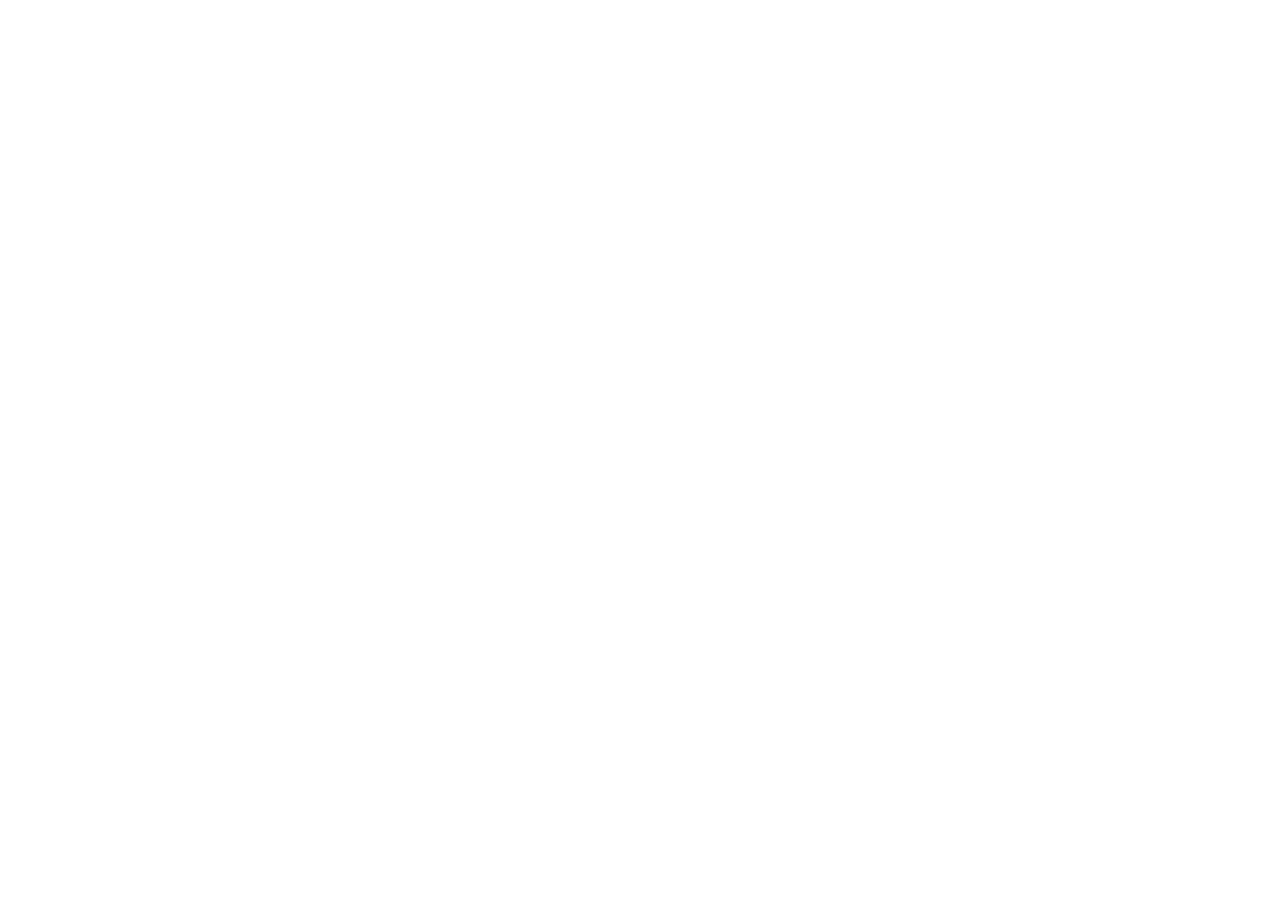
==== Assets/index.html @ ce14baa7 "added a reset.css and linked both in the html doc" ====
<!DOCTYPE html>
<html lang="en">
<head>
    <meta charset="UTF-8">
    <meta http-equiv="X-UA-Compatible" content="IE=edge">
    <meta name="viewport" content="width=device-width, initial-scale=1.0">
    <title>Evan Eberts Portfolio</title>
    <link rel="stylesheet" href="css/reset.css">
    <link rel="stylesheet" href="css/style.css">
</head>
<body>
    
</body>
</html>
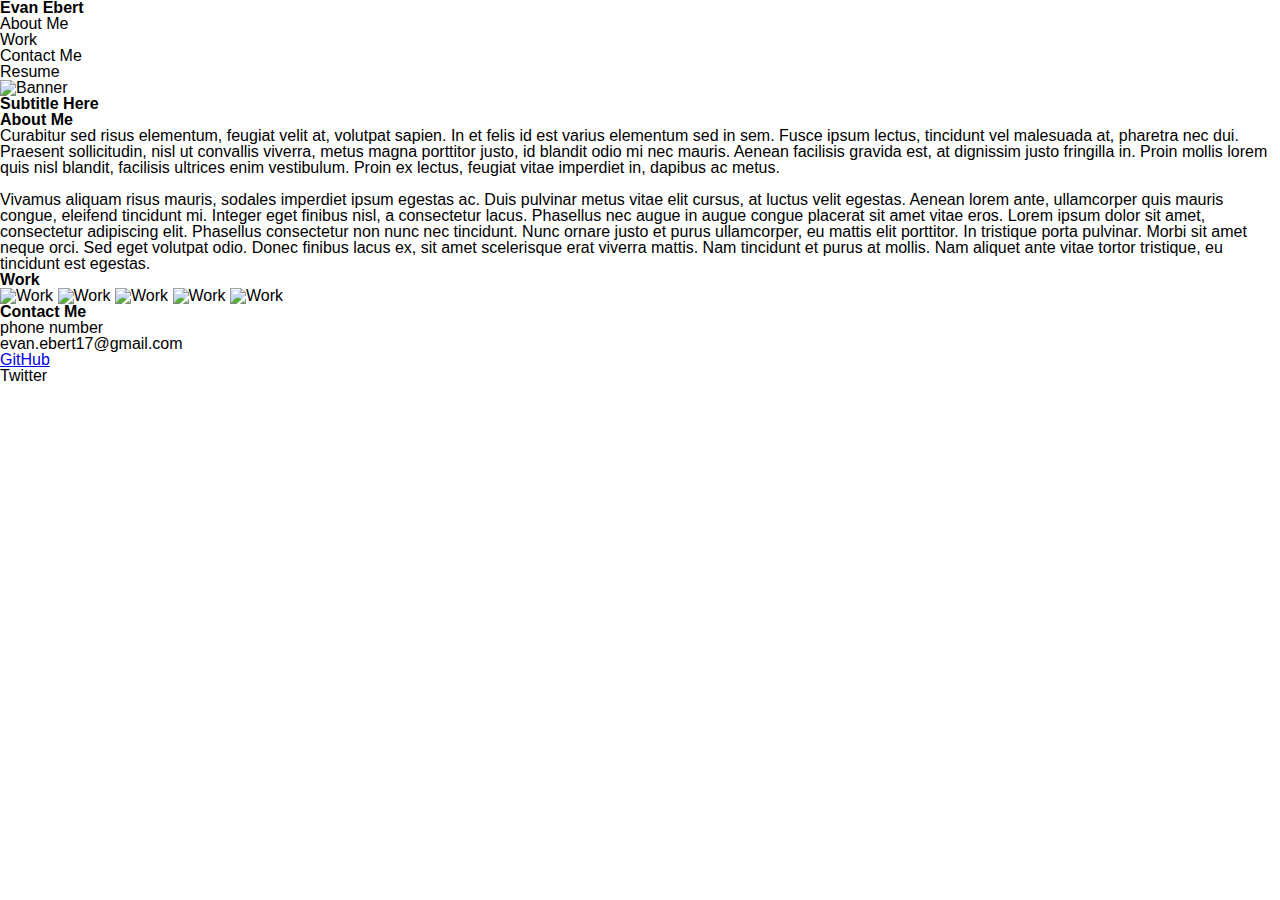
==== commit ae10d3b7: "filled out HTML doc" ====
--- a/Assets/index.html
+++ b/Assets/index.html
@@ -9,6 +9,54 @@
     <link rel="stylesheet" href="css/style.css">
 </head>
 <body>
+    <div>
+    <header>
+        <h1>Evan Ebert</h1>
+        <ul id="headerlist">
+            <!-- needs to be aligned to the right-->
+            <li>About Me</li>
+            <li>Work</li>
+            <li>Contact Me</li>
+            <li>Resume</li>
+        </ul>
+    </header>
+    <img src="" alt="Banner">
+    <!-- align bottom right-->
+    <h2>Subtitle Here</h2>
+    </div>
     
+    
+<main>
+    <section>
+        <!-- aligned to the left-->
+        <!-- potentially change these to asides and then divs for the content-->
+        <h1>About Me</h1>
+        <div id="paragraph">
+        <p>Curabitur sed risus elementum, feugiat velit at, volutpat sapien. In et felis id est varius elementum sed in sem. Fusce ipsum lectus, tincidunt vel malesuada at, pharetra nec dui. Praesent sollicitudin, nisl ut convallis viverra, metus magna porttitor justo, id blandit odio mi nec mauris. Aenean facilisis gravida est, at dignissim justo fringilla in. Proin mollis lorem quis nisl blandit, facilisis ultrices enim vestibulum. Proin ex lectus, feugiat vitae imperdiet in, dapibus ac metus.
+            <br>
+            <br>
+            Vivamus aliquam risus mauris, sodales imperdiet ipsum egestas ac. Duis pulvinar metus vitae elit cursus, at luctus velit egestas. Aenean lorem ante, ullamcorper quis mauris congue, eleifend tincidunt mi. Integer eget finibus nisl, a consectetur lacus. Phasellus nec augue in augue congue placerat sit amet vitae eros. Lorem ipsum dolor sit amet, consectetur adipiscing elit. Phasellus consectetur non nunc nec tincidunt. Nunc ornare justo et purus ullamcorper, eu mattis elit porttitor. In tristique porta pulvinar. Morbi sit amet neque orci. Sed eget volutpat odio. Donec finibus lacus ex, sit amet scelerisque erat viverra mattis. Nam tincidunt et purus at mollis. Nam aliquet ante vitae tortor tristique, eu tincidunt est egestas.</p>
+        </div>    
+        </section>
+    <section>
+        <!-- aligned to the left-->
+        <h1>Work</h1>
+        <img id="thebigone" src="" alt="Work">
+        <img class="imgbox" src="" alt="Work">
+        <img class="imgbox" src="" alt="Work">
+        <img class="imgbox" src="" alt="Work">
+        <img class="imgbox" src="" alt="Work">
+    </section>
+    <section>
+    <!-- aligned to the left-->
+        <h1>Contact Me</h1>
+        <ul id="contactinfo">
+            <li>phone number</li>
+            <li>evan.ebert17@gmail.com</li>
+            <li><a href="https://github.com/evan-ebert17" target="_blank">GitHub</a></li>
+            <li>Twitter</li>
+        </ul>
+    </section>
+</main>
 </body>
 </html>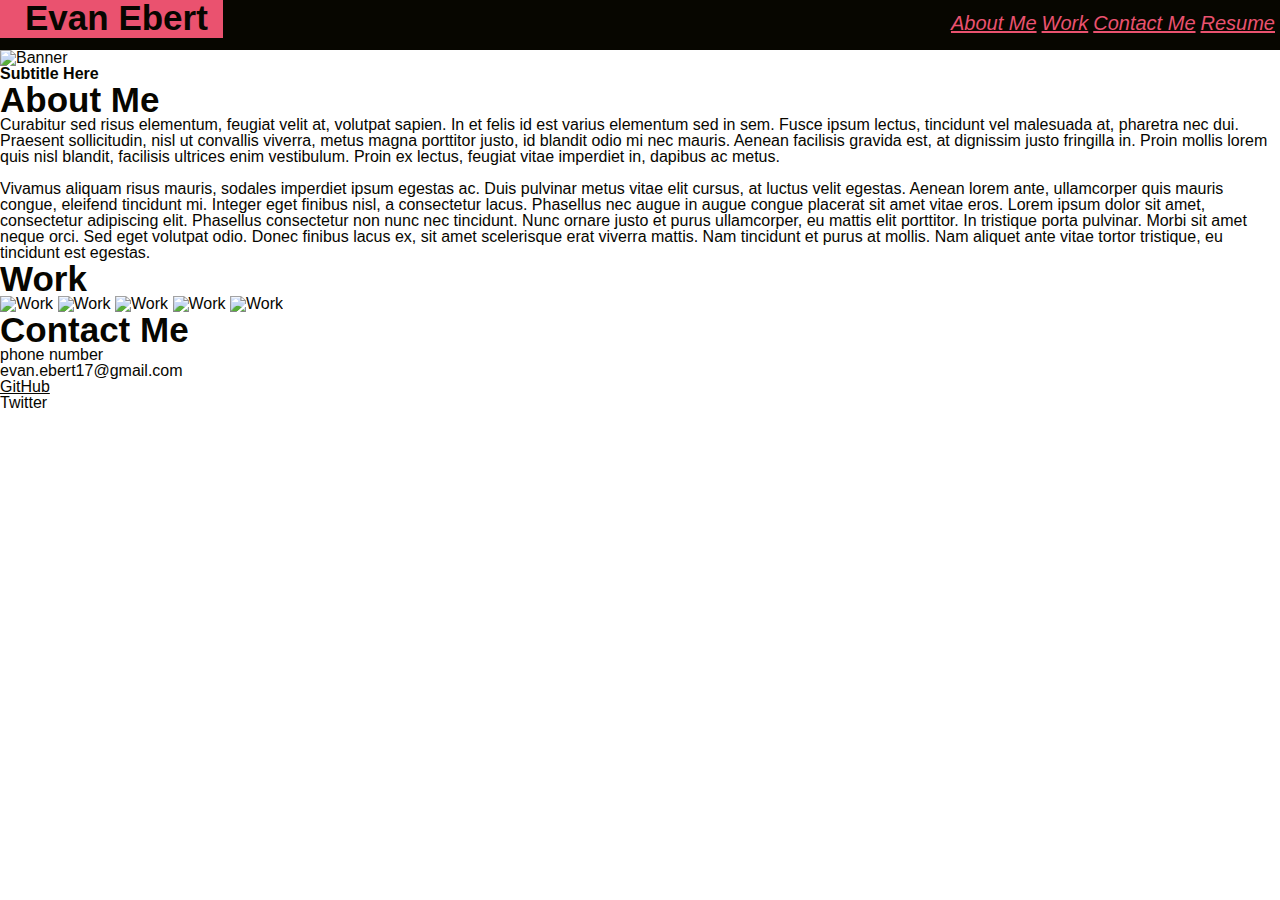
==== commit de33eb6b: "created header css" ====
--- a/Assets/index.html
+++ b/Assets/index.html
@@ -9,16 +9,18 @@
     <link rel="stylesheet" href="css/style.css">
 </head>
 <body>
-    <div>
+    <div id="headerdiv">
     <header>
-        <h1>Evan Ebert</h1>
+       
+        <h1 id="headerh1bg">Evan Ebert</h1>
         <ul id="headerlist">
             <!-- needs to be aligned to the right-->
-            <li>About Me</li>
+            <li id=>About Me</li>
             <li>Work</li>
             <li>Contact Me</li>
             <li>Resume</li>
         </ul>
+        
     </header>
     <img src="" alt="Banner">
     <!-- align bottom right-->
--- a/Assets/css/style.css
+++ b/Assets/css/style.css
@@ -0,0 +1,49 @@
+* {
+ font-family:'Franklin Gothic Medium', 'Arial Narrow', Arial, sans-serif;
+ color: #070600;
+}
+
+h1 {
+    font-size: 35px;
+    display: block;
+}
+
+header {
+    display: flex;
+    justify-content: space-between;
+    height: 50px;
+    background: #070600;
+}
+
+#tryalign {
+    background-color: #070600;
+    
+}
+
+header  > h1 {
+    background-color: #ea526f;
+    padding-left: 25px;
+    padding-right: 15px;
+    margin-bottom: 12px;
+    display: flex;
+}
+
+header > ul {
+    text-align: right;
+    color: #ea526f;
+    display: flex;
+    align-items: center;
+    border: 10px;
+}
+
+
+header ul > li {
+    color: #ea526f;
+    font-style: italic;
+    text-decoration: underline;
+    padding-bottom: 5px;
+    padding-right: 5px;
+    font-size: 20px;
+    display: flex;
+
+}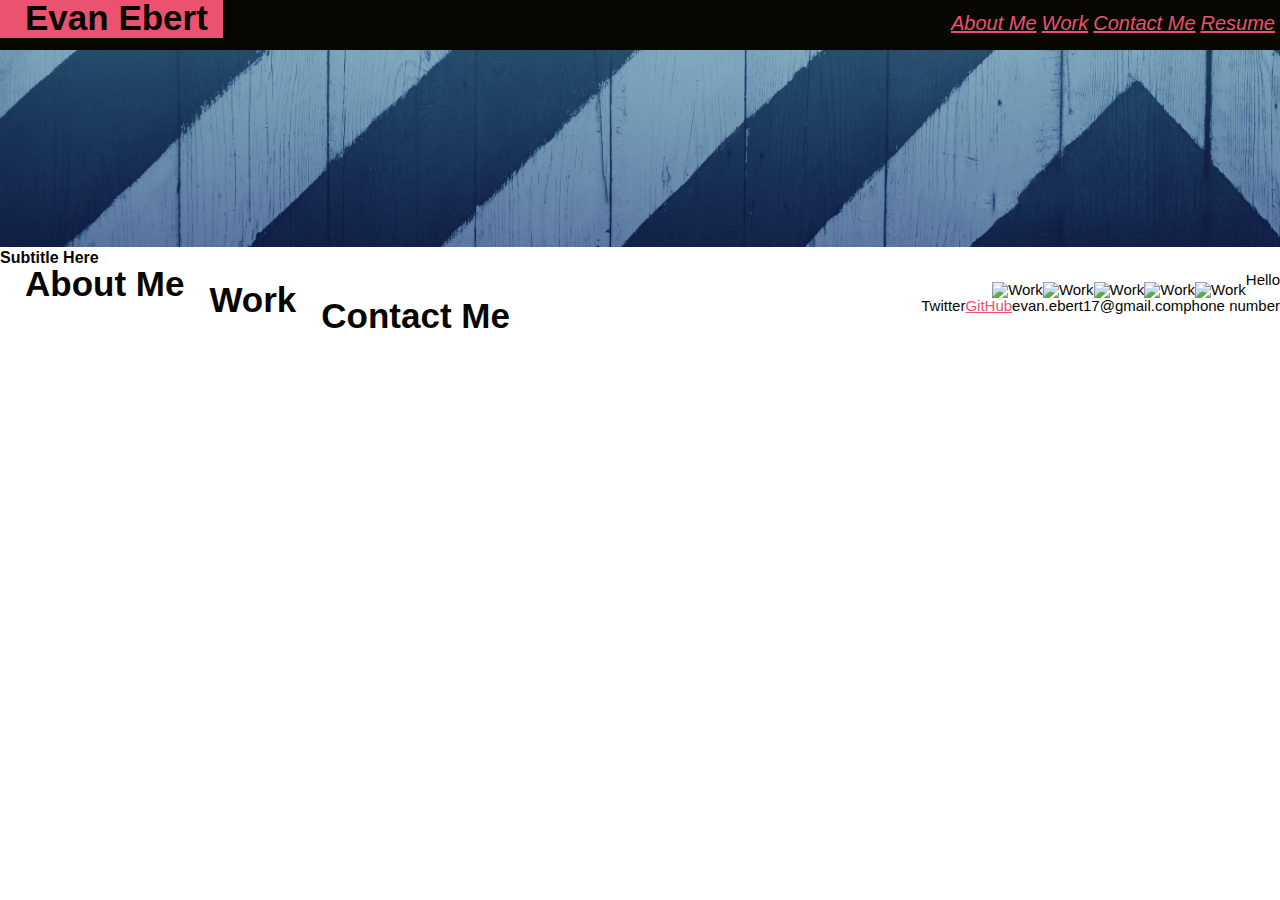
==== commit 559c8b90: "added partial css for the main tag and added a images folder containing the topmost jumbotron" ====
--- a/Assets/index.html
+++ b/Assets/index.html
@@ -15,40 +15,43 @@
         <h1 id="headerh1bg">Evan Ebert</h1>
         <ul id="headerlist">
             <!-- needs to be aligned to the right-->
-            <li id=>About Me</li>
+            <li>About Me</li>
             <li>Work</li>
             <li>Contact Me</li>
             <li>Resume</li>
         </ul>
         
     </header>
-    <img src="" alt="Banner">
-    <!-- align bottom right-->
-    <h2>Subtitle Here</h2>
     </div>
-    
-    
+    <div>
+        <img src="./images/jumbotron.png" alt="Banner">
+        <!-- align bottom right-->
+        <h2>Subtitle Here</h2>
+    </div>
+
 <main>
+    <div>
     <section>
         <!-- aligned to the left-->
         <!-- potentially change these to asides and then divs for the content-->
         <h1>About Me</h1>
-        <div id="paragraph">
-        <p>Curabitur sed risus elementum, feugiat velit at, volutpat sapien. In et felis id est varius elementum sed in sem. Fusce ipsum lectus, tincidunt vel malesuada at, pharetra nec dui. Praesent sollicitudin, nisl ut convallis viverra, metus magna porttitor justo, id blandit odio mi nec mauris. Aenean facilisis gravida est, at dignissim justo fringilla in. Proin mollis lorem quis nisl blandit, facilisis ultrices enim vestibulum. Proin ex lectus, feugiat vitae imperdiet in, dapibus ac metus.
-            <br>
-            <br>
-            Vivamus aliquam risus mauris, sodales imperdiet ipsum egestas ac. Duis pulvinar metus vitae elit cursus, at luctus velit egestas. Aenean lorem ante, ullamcorper quis mauris congue, eleifend tincidunt mi. Integer eget finibus nisl, a consectetur lacus. Phasellus nec augue in augue congue placerat sit amet vitae eros. Lorem ipsum dolor sit amet, consectetur adipiscing elit. Phasellus consectetur non nunc nec tincidunt. Nunc ornare justo et purus ullamcorper, eu mattis elit porttitor. In tristique porta pulvinar. Morbi sit amet neque orci. Sed eget volutpat odio. Donec finibus lacus ex, sit amet scelerisque erat viverra mattis. Nam tincidunt et purus at mollis. Nam aliquet ante vitae tortor tristique, eu tincidunt est egestas.</p>
+        <div >
+        <p> Hello
+        </p>
         </div>    
         </section>
+        <br>
     <section>
         <!-- aligned to the left-->
         <h1>Work</h1>
+        
         <img id="thebigone" src="" alt="Work">
         <img class="imgbox" src="" alt="Work">
         <img class="imgbox" src="" alt="Work">
         <img class="imgbox" src="" alt="Work">
         <img class="imgbox" src="" alt="Work">
     </section>
+        <br>
     <section>
     <!-- aligned to the left-->
         <h1>Contact Me</h1>
@@ -59,6 +62,7 @@
             <li>Twitter</li>
         </ul>
     </section>
+    </div>
 </main>
 </body>
 </html>--- a/Assets/css/style.css
+++ b/Assets/css/style.css
@@ -20,7 +20,7 @@
     
 }
 
-header  > h1 {
+header > h1 {
     background-color: #ea526f;
     padding-left: 25px;
     padding-right: 15px;
@@ -46,4 +46,44 @@
     font-size: 20px;
     display: flex;
 
+}
+
+main div section > h1 {
+    padding-left: 25px;
+    float: left;
+    display: flex;
+    justify-content: space-between;
+    
+}
+
+main div section div > p {
+    float: right;
+    display: flex;
+    flex-direction: row;
+    border: 10px;
+    font-size: 15px;
+    line-height: 3vh;
+}
+#thebigone {
+    float: right;
+    display: flex;
+    border: 10px;
+    font-size: 15px;
+}
+.imgbox {
+    float: right;
+    display: flex;
+    border: 10px;
+    font-size: 15px;
+}
+
+main div section ul > li {
+    float: right;
+    display: flex;
+    border: 10px;
+    font-size: 15px;
+}
+
+a {
+    color: #ea526f;
 }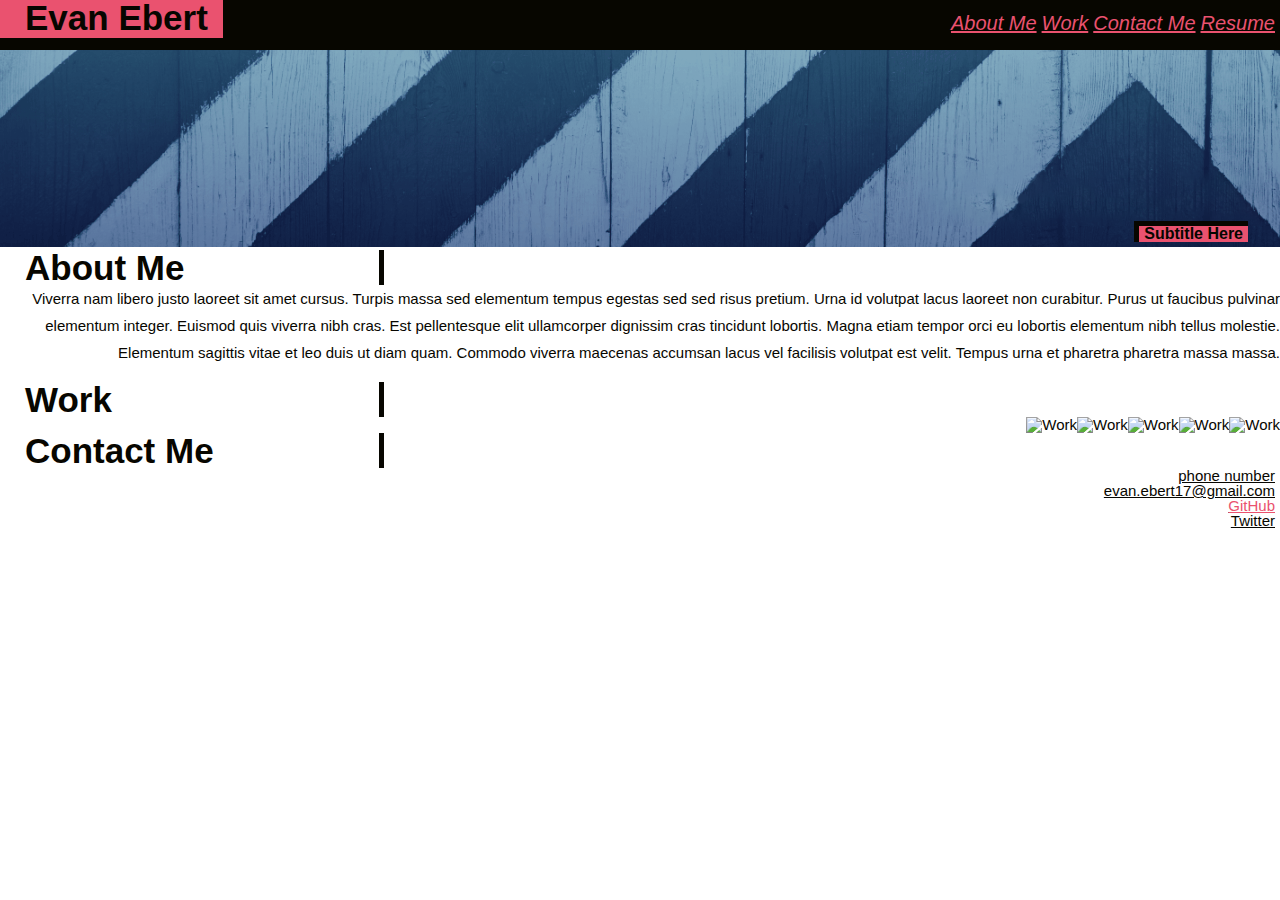
==== commit 522211f2: "changed html divs at the top and fixed the h2 elements in the main section, added color variables" ====
--- a/Assets/index.html
+++ b/Assets/index.html
@@ -23,10 +23,12 @@
         
     </header>
     </div>
-    <div>
+    <div class="container">
         <img src="./images/jumbotron.png" alt="Banner">
         <!-- align bottom right-->
-        <h2>Subtitle Here</h2>
+            <div>
+                <h2 id="subtitle">Subtitle Here</h2>
+            </div>
     </div>
 
 <main>
@@ -36,7 +38,7 @@
         <!-- potentially change these to asides and then divs for the content-->
         <h1>About Me</h1>
         <div >
-        <p> Hello
+        <p> Viverra nam libero justo laoreet sit amet cursus. Turpis massa sed elementum tempus egestas sed sed risus pretium. Urna id volutpat lacus laoreet non curabitur. Purus ut faucibus pulvinar elementum integer. Euismod quis viverra nibh cras. Est pellentesque elit ullamcorper dignissim cras tincidunt lobortis. Magna etiam tempor orci eu lobortis elementum nibh tellus molestie. Elementum sagittis vitae et leo duis ut diam quam. Commodo viverra maecenas accumsan lacus vel facilisis volutpat est velit. Tempus urna et pharetra pharetra massa massa.
         </p>
         </div>    
         </section>
--- a/Assets/css/style.css
+++ b/Assets/css/style.css
@@ -1,3 +1,9 @@
+:root {
+    --black: #070600;
+    --pink: #ea536f;
+    
+}
+
 * {
  font-family:'Franklin Gothic Medium', 'Arial Narrow', Arial, sans-serif;
  color: #070600;
@@ -48,21 +54,40 @@
 
 }
 
+.container {
+    position: relative;
+    text-align: center;
+    color: white;
+}
+
+#subtitle {
+    position: absolute;
+    bottom: 8px;
+    right: 32px;
+    background: #ea526f;
+    padding-left: 5px;
+    padding-right: 5px;
+    border-style: solid;
+    border-width: 5px 0px 0px 5px;
+}
+
 main div section > h1 {
     padding-left: 25px;
-    float: left;
     display: flex;
-    justify-content: space-between;
-    
+    text-align: right;
+    border-style: solid;
+    border-width: 0px 5px 0px 0px;
+    width: 30%;
 }
 
-main div section div > p {
-    float: right;
+p {
     display: flex;
-    flex-direction: row;
+    flex-direction: column;
     border: 10px;
+    text-align: right;
     font-size: 15px;
     line-height: 3vh;
+
 }
 #thebigone {
     float: right;
@@ -78,10 +103,15 @@
 }
 
 main div section ul > li {
-    float: right;
+    text-align: right;
     display: flex;
-    border: 10px;
+    flex-direction: row-reverse;
+    
+    justify-content: space-between;
+    text-decoration: underline;
     font-size: 15px;
+    padding-right: 5px;
+
 }
 
 a {
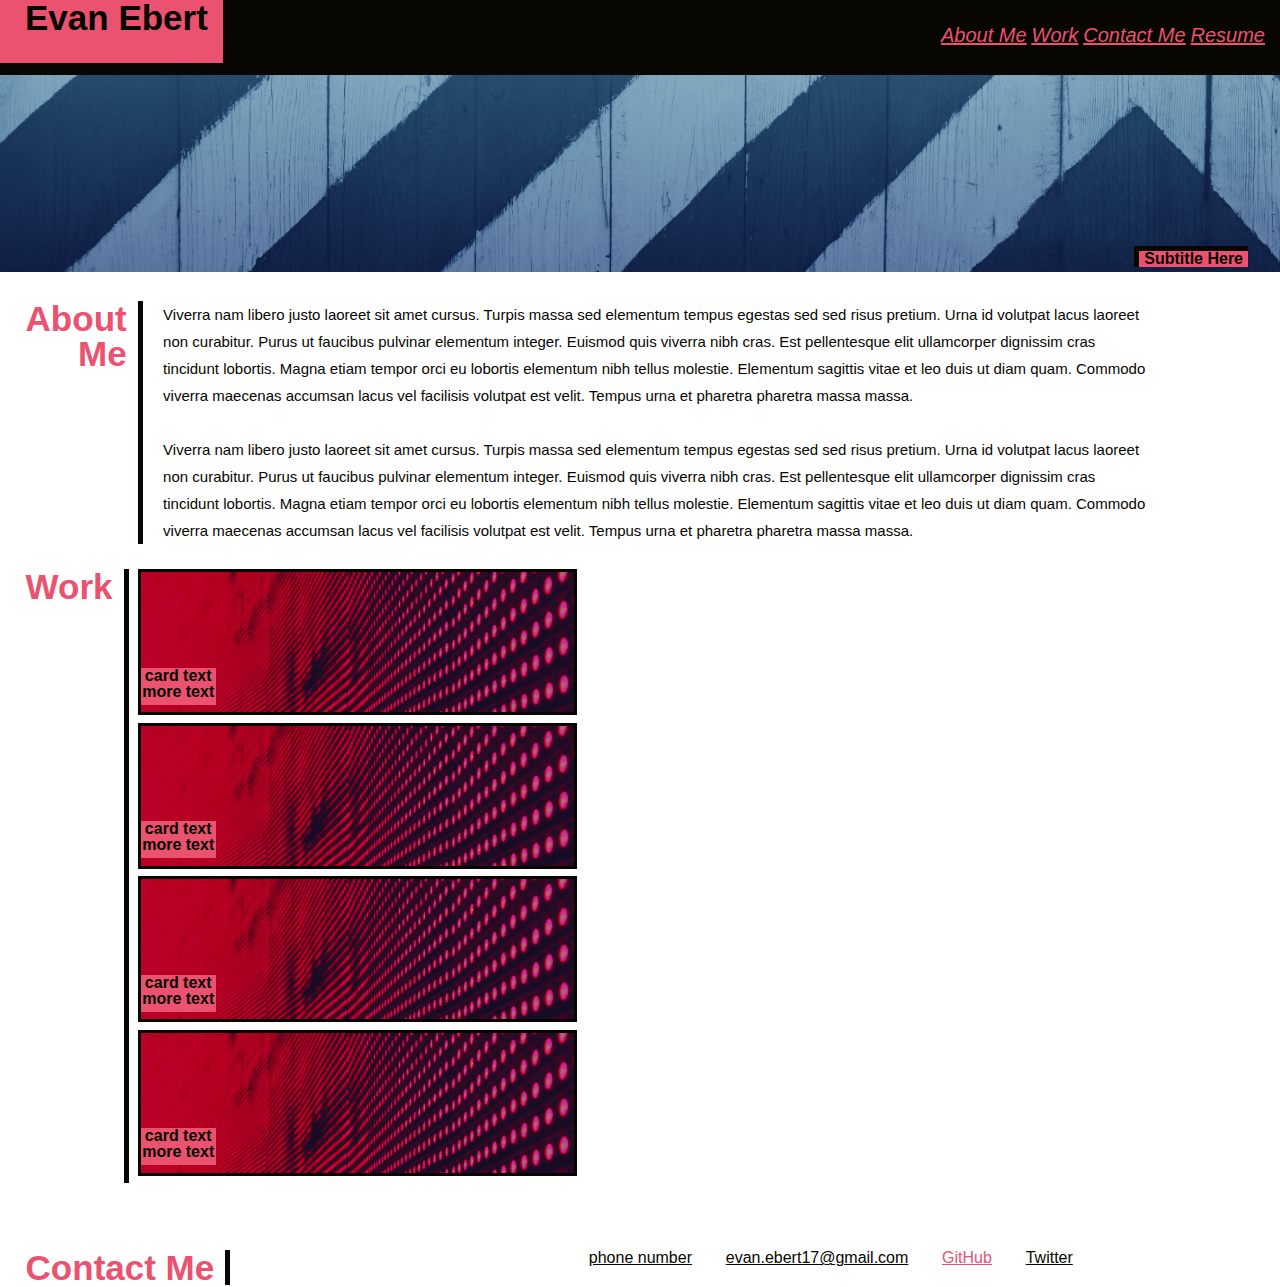
==== commit 9a0dd826: "finished the first two sections, added a lot of divs in the html, made working links in the header a" ====
--- a/Assets/index.html
+++ b/Assets/index.html
@@ -15,9 +15,9 @@
         <h1 id="headerh1bg">Evan Ebert</h1>
         <ul id="headerlist">
             <!-- needs to be aligned to the right-->
-            <li>About Me</li>
-            <li>Work</li>
-            <li>Contact Me</li>
+            <li><a href="#aboutme">About Me</a></li>
+            <li><a href="#workme">Work</a></li>
+            <li><a href="#contactme">Contact Me</a></li>
             <li>Resume</li>
         </ul>
         
@@ -36,27 +36,75 @@
     <section>
         <!-- aligned to the left-->
         <!-- potentially change these to asides and then divs for the content-->
-        <h1>About Me</h1>
-        <div >
+        <h1 class="h1main"><a id="#aboutme">About Me</a></h1>
+        <div class="potentiallyuseful">
         <p> Viverra nam libero justo laoreet sit amet cursus. Turpis massa sed elementum tempus egestas sed sed risus pretium. Urna id volutpat lacus laoreet non curabitur. Purus ut faucibus pulvinar elementum integer. Euismod quis viverra nibh cras. Est pellentesque elit ullamcorper dignissim cras tincidunt lobortis. Magna etiam tempor orci eu lobortis elementum nibh tellus molestie. Elementum sagittis vitae et leo duis ut diam quam. Commodo viverra maecenas accumsan lacus vel facilisis volutpat est velit. Tempus urna et pharetra pharetra massa massa.
+            <br>
+            <br>
+            Viverra nam libero justo laoreet sit amet cursus. Turpis massa sed elementum tempus egestas sed sed risus pretium. Urna id volutpat lacus laoreet non curabitur. Purus ut faucibus pulvinar elementum integer. Euismod quis viverra nibh cras. Est pellentesque elit ullamcorper dignissim cras tincidunt lobortis. Magna etiam tempor orci eu lobortis elementum nibh tellus molestie. Elementum sagittis vitae et leo duis ut diam quam. Commodo viverra maecenas accumsan lacus vel facilisis volutpat est velit. Tempus urna et pharetra pharetra massa massa.
         </p>
         </div>    
-        </section>
-        <br>
+    </section>
     <section>
         <!-- aligned to the left-->
-        <h1>Work</h1>
+        <h1 class="h1main"><a id="#workme">Work</a></h1>
+       <div> 
+        <!-- <div id=thebigdiv>
+         <img id="thebigone" src="./images/led-wall.png" alt="Work">
+         <div class="container">
+             <h3>
+                
+            </h3>
+         </div>
+        </div> -->
+        <div class ="thelildiv">
         
-        <img id="thebigone" src="" alt="Work">
-        <img class="imgbox" src="" alt="Work">
-        <img class="imgbox" src="" alt="Work">
-        <img class="imgbox" src="" alt="Work">
-        <img class="imgbox" src="" alt="Work">
+            <div>
+                <img class="imgbox" src="./images/led-wall.png" alt="Work">
+                <div class="container">
+                    <h3>
+                        card text
+                        <br>
+                        more text
+                    </h3>
+                </div>
+            </div>
+            <div>
+                <img class="imgbox" src="./images/led-wall.png" alt="Work">
+                <div class="container">
+                    <h3>
+                        card text
+                        <br>
+                        more text
+                    </h3>
+                </div>
+            </div>
+            <div>
+                <img class="imgbox" src="./images/led-wall.png" alt="Work">
+                <div class="container">
+                    <h3>
+                        card text
+                        <br>
+                        more text
+                    </h3>
+                </div>
+            </div>
+            <div>
+                <img class="imgbox" src="./images/led-wall.png" alt="Work">
+                <div class="container">
+                    <h3 >
+                        card text
+                        <br>
+                        more text
+                    </h3>
+                </div>
+            </div>
+        </div>
     </section>
         <br>
     <section>
     <!-- aligned to the left-->
-        <h1>Contact Me</h1>
+        <h1 class="h1main"><a id="contactme">Contact Me</a></h1>
         <ul id="contactinfo">
             <li>phone number</li>
             <li>evan.ebert17@gmail.com</li>
--- a/Assets/css/style.css
+++ b/Assets/css/style.css
@@ -1,7 +1,7 @@
 :root {
     --black: #070600;
     --pink: #ea536f;
-    
+
 }
 
 * {
@@ -17,7 +17,7 @@
 header {
     display: flex;
     justify-content: space-between;
-    height: 50px;
+    height: 75px;
     background: #070600;
 }
 
@@ -39,7 +39,8 @@
     color: #ea526f;
     display: flex;
     align-items: center;
-    border: 10px;
+    margin-right: 10px;
+
 }
 
 
@@ -71,49 +72,94 @@
     border-width: 5px 0px 0px 5px;
 }
 
-main div section > h1 {
-    padding-left: 25px;
+section {
     display: flex;
+    justify-content: space-between;
+    margin: 2% 10% 2% 2%;
+
+}
+
+.h1main {
+    display: flex;
+    flex-wrap: wrap;
     text-align: right;
     border-style: solid;
     border-width: 0px 5px 0px 0px;
-    width: 30%;
+    padding-right: 1%;
 }
 
+
 p {
-    display: flex;
-    flex-direction: column;
-    border: 10px;
-    text-align: right;
+    display: inline-block;
     font-size: 15px;
     line-height: 3vh;
+    margin-left: 2%;
+}
+
+#thebigdiv {
+    display: flex;
+    width: 75%;
+    flex-wrap: wrap;
+}
+
+#thebigone {
+    border-style: solid;
+    border-width: 2%;
+    margin-left: 2%;
+    margin-bottom: 1%;
 
 }
-#thebigone {
-    float: right;
-    display: flex;
-    border: 10px;
-    font-size: 15px;
-}
-.imgbox {
-    float: right;
-    display: flex;
-    border: 10px;
-    font-size: 15px;
+
+.thelildiv {
+ display: flex;
+ width: 75%;
+ flex-wrap: wrap;
+ 
 }
 
-main div section ul > li {
-    text-align: right;
+.imgbox {
+    border-style: solid;
+    border-width: 2%;
+    margin-left: 2%;
+    margin-bottom: 1%;
+    margin-right: 10px;
+}
+
+h3 {
+    position: absolute;
+    bottom: 18px;
+    left: 12px;
+    width: 75px;
+    height: 37px;
+    background: #ea526f;
+}
+
+main section > ul {
     display: flex;
-    flex-direction: row-reverse;
-    
-    justify-content: space-between;
+    width: 50%;
+
+}
+
+main section ul > li {
+    display: inline;
+    justify-content: space-evenly;
+    margin-right: 6%;
     text-decoration: underline;
-    font-size: 15px;
-    padding-right: 5px;
-
 }
 
 a {
     color: #ea526f;
-}+}
+
+.imgbox:hover {
+    cursor: pointer;
+    box-shadow: .5rem .5rem 1rem #e23 ;
+  }
+  
+  @media screen and (max-width:1068px) {
+
+  }
+
+  @media screen and (max-width:500px) {
+
+  }